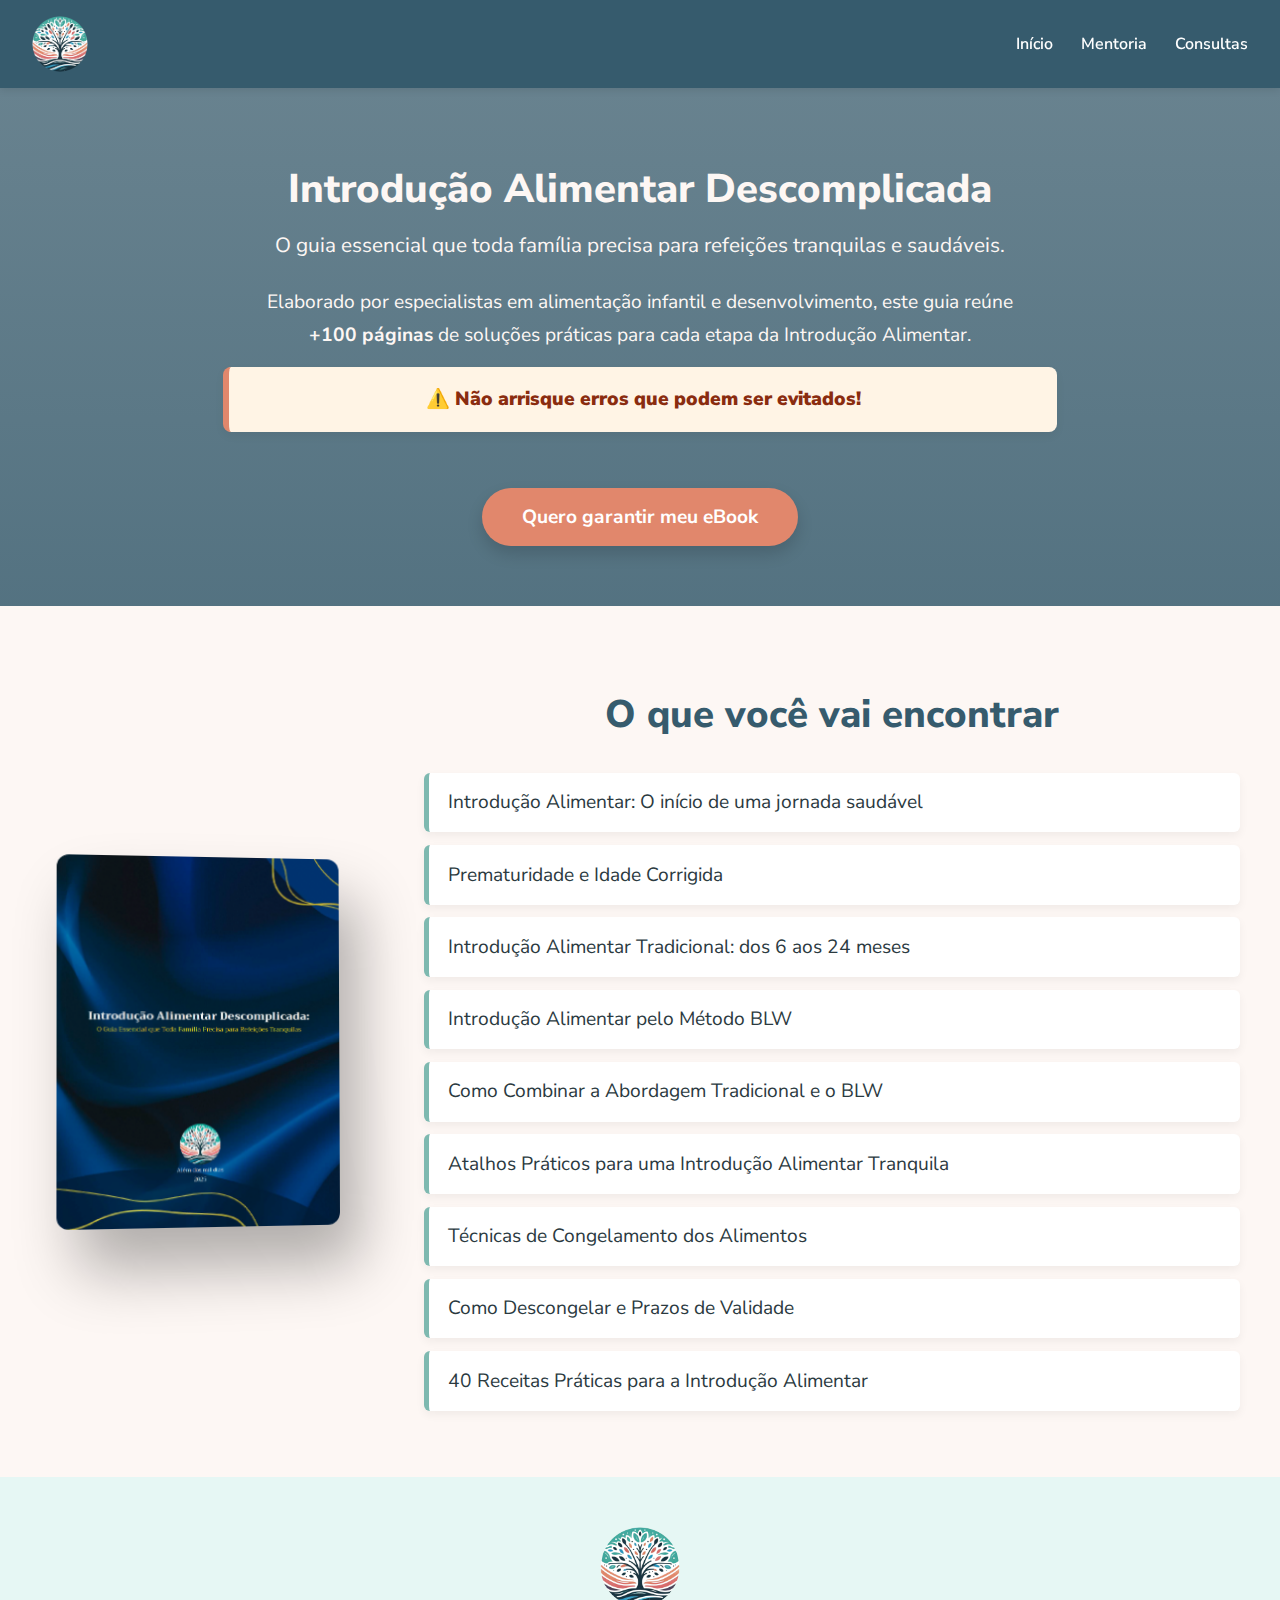
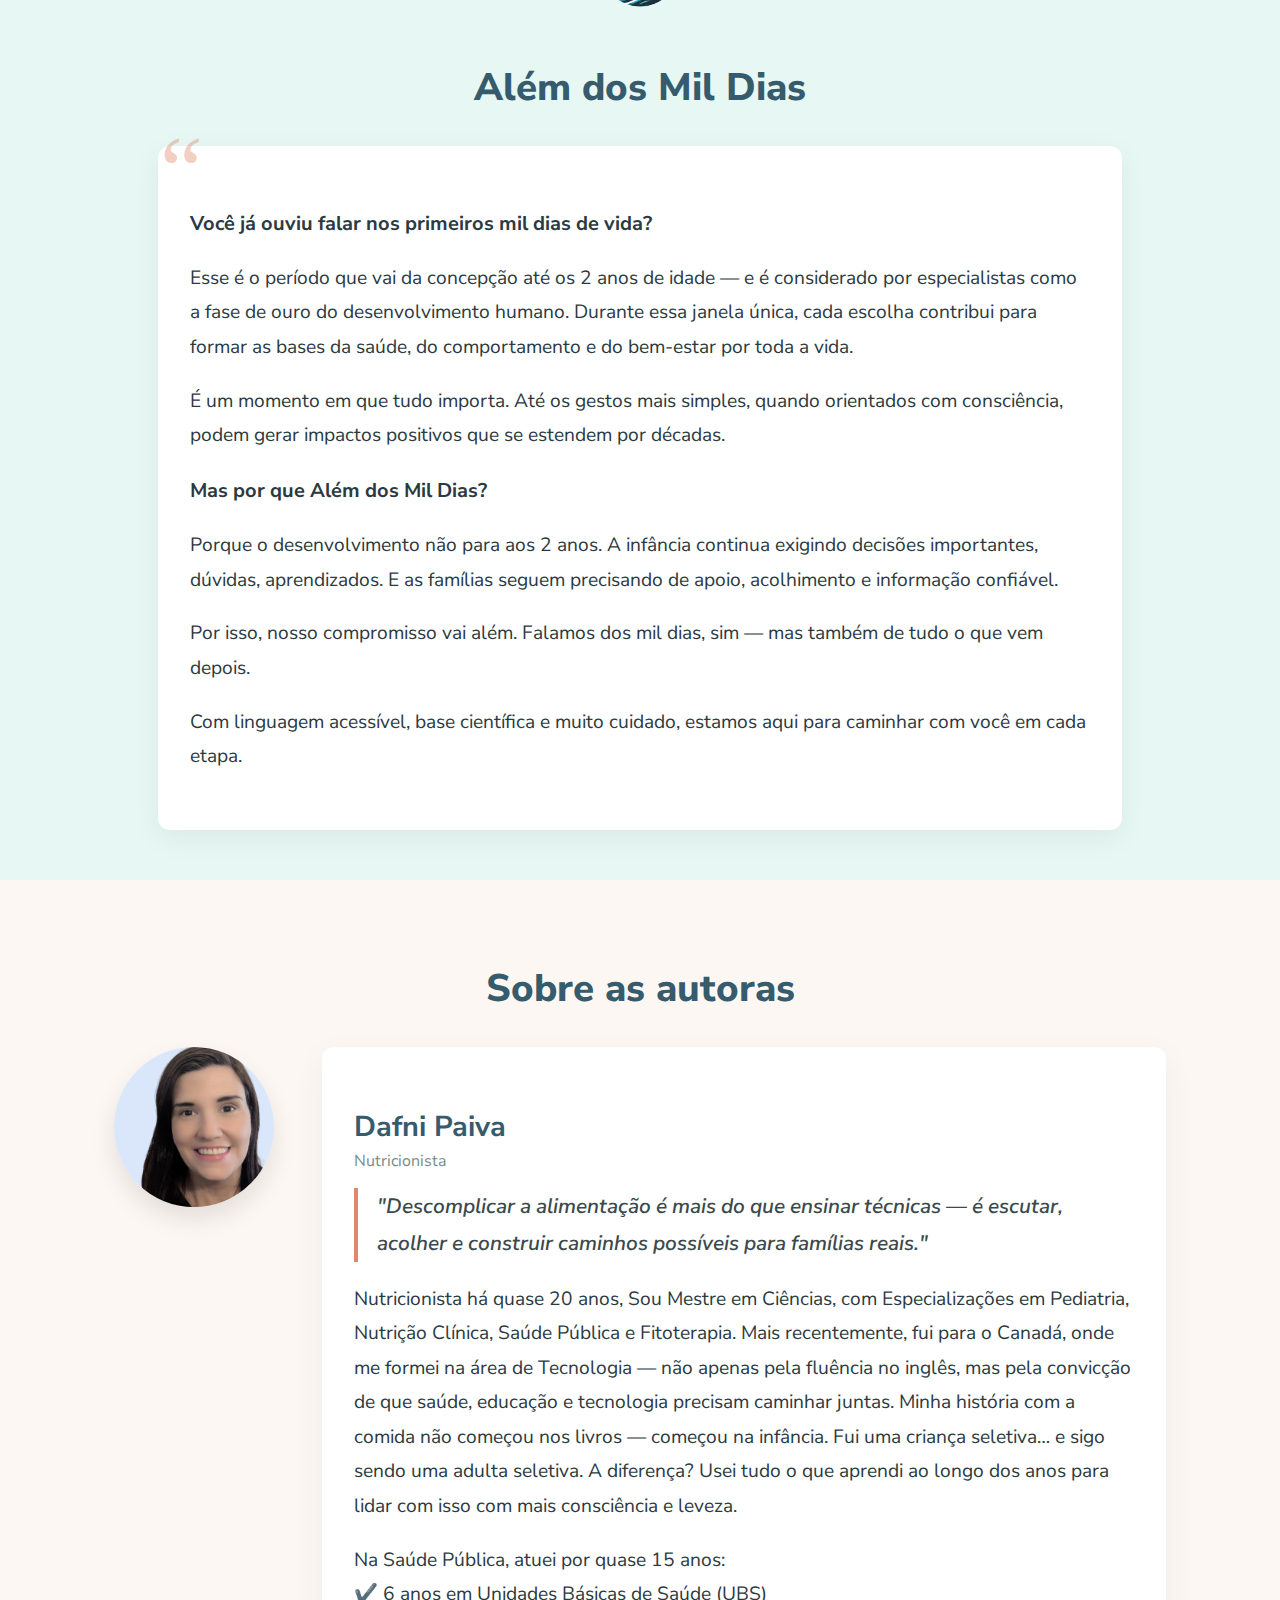
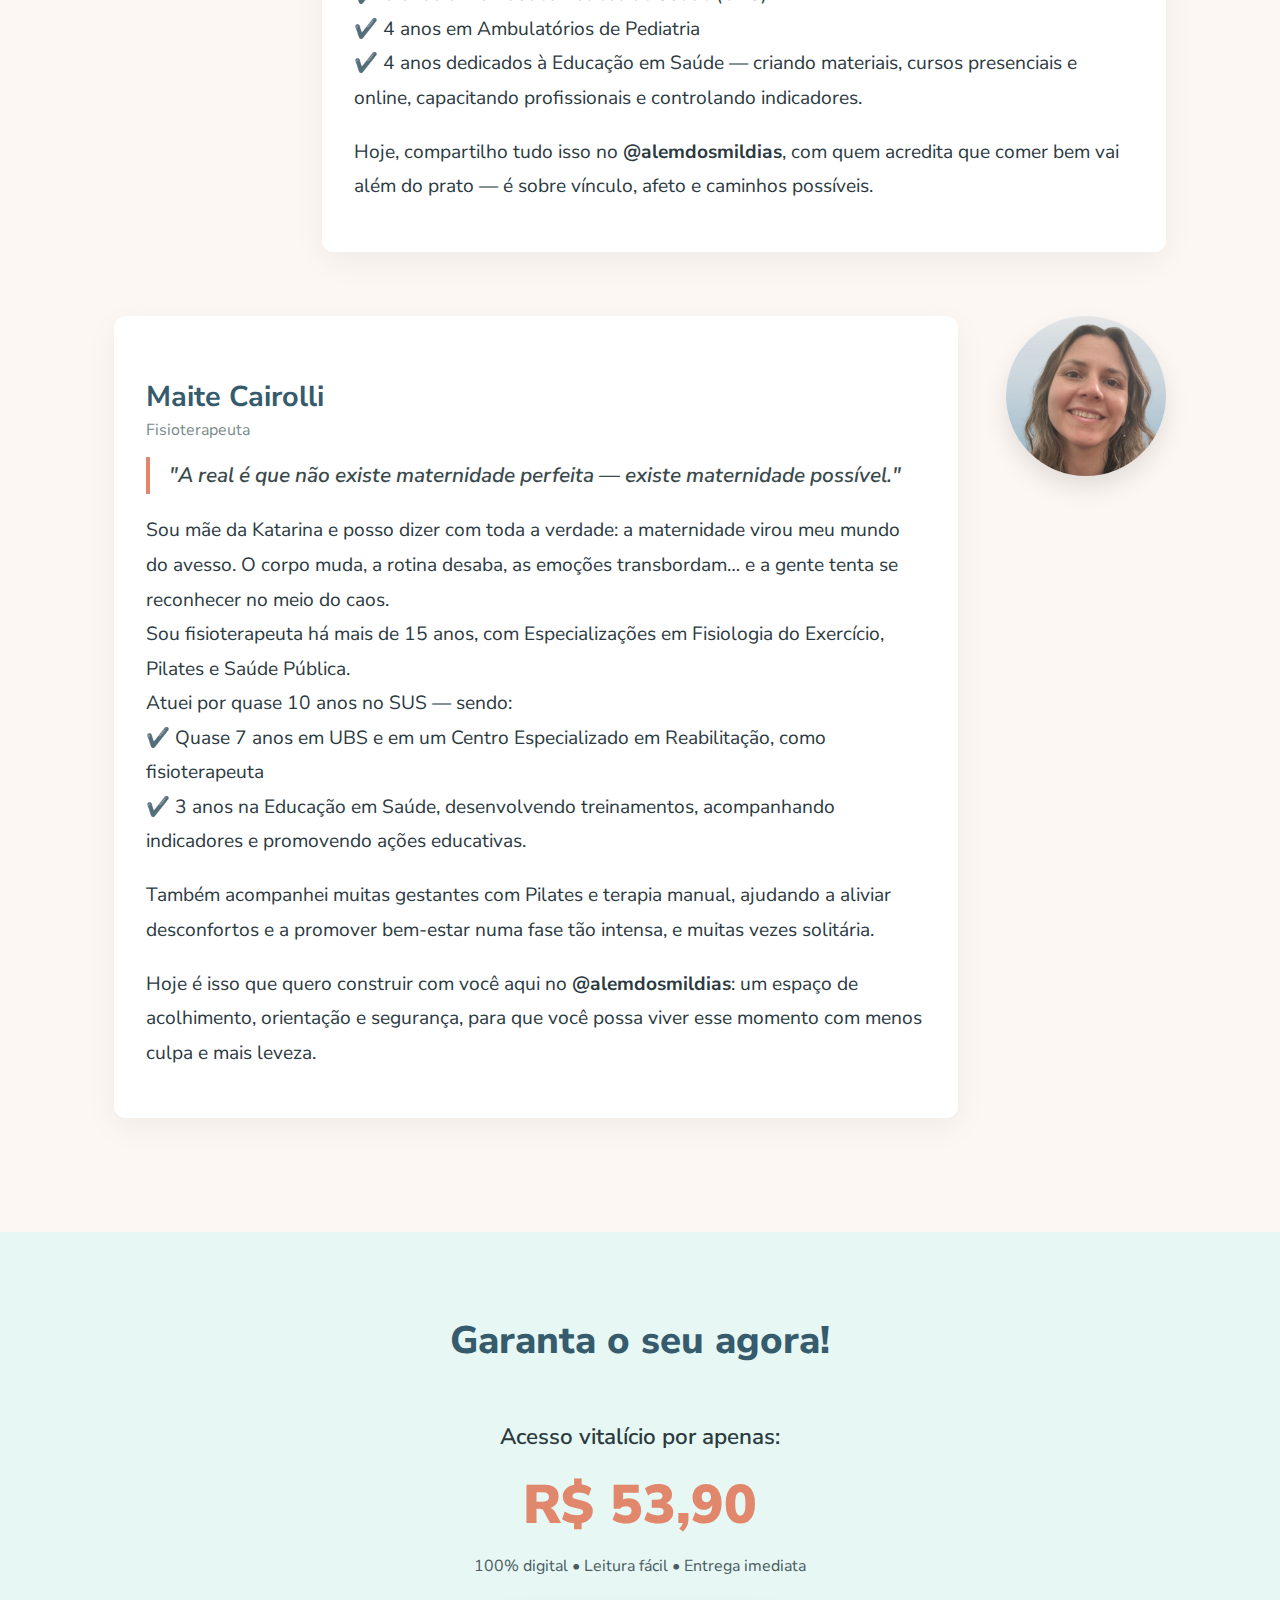
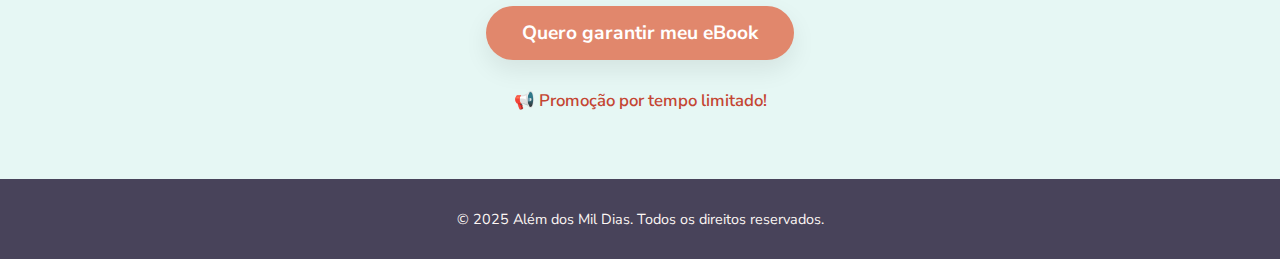
==== ebook.html @ b0664af7 "Primeiro commit do site Além dos Mil Dias" ====
<!DOCTYPE html>
<html lang="pt-br">
<head>
  <meta charset="UTF-8">
  <meta name="viewport" content="width=device-width, initial-scale=1.0">
  <title>Introdução Alimentar Descomplicada</title>
  <link rel="stylesheet" href="style-ebook.css">
  <link href="https://fonts.googleapis.com/css2?family=Nunito+Sans:wght@400;600;800&display=swap" rel="stylesheet">
  <link rel="icon" href="./assets/amd-logo.png" type="image/png">
</head>
<body>

  <!-- Header -->
  <header class="custom-navbar">
    <img src="./assets/amd-logo.png" alt="Logo" class="logo">
    <nav>
      <a href="index.html">Início</a>
      <a href="mentoria.html">Mentoria</a>
      <a href="consulta.html">Consultas</a>
    </nav>
  </header>

  <!-- Hero Section -->
  <section class="hero-ebook">
    <div class="container">
      <h1 class="fade-slide">Introdução Alimentar Descomplicada</h1>
      <p class="sub">O guia essencial que toda família precisa para refeições tranquilas e saudáveis.</p>
      <p>Elaborado por especialistas em alimentação infantil e desenvolvimento, este guia reúne <strong>+100 páginas</strong> de soluções práticas para cada etapa da Introdução Alimentar.</p>
      <p class="frase-alerta">⚠️ <strong>Não arrisque erros que podem ser evitados!</strong></p>
      <a href="#comprar" class="btn">Quero garantir meu eBook</a>
    </div>
  </section>

  <!-- Conteúdo -->
  <section id="conteudo" class="conteudos">
    <div class="container conteudo-flex">
      <div class="capa-ebook">
        <img src="./assets/capa-ebook-IA.png" alt="Capa do eBook Introdução Alimentar Descomplicada" />
      </div>
      <div class="conteudo-textos">
        <h2 class="section-title">O que você vai encontrar</h2>
        <ul>
          <li>Introdução Alimentar: O início de uma jornada saudável</li>
          <li>Prematuridade e Idade Corrigida</li>
          <li>Introdução Alimentar Tradicional: dos 6 aos 24 meses</li>
          <li>Introdução Alimentar pelo Método BLW</li>
          <li>Como Combinar a Abordagem Tradicional e o BLW</li>
          <li>Atalhos Práticos para uma Introdução Alimentar Tranquila</li>
          <li>Técnicas de Congelamento dos Alimentos</li>
          <li>Como Descongelar e Prazos de Validade</li>
          <li>40 Receitas Práticas para a Introdução Alimentar</li>
        </ul>
      </div>
    </div>
  </section>
  
<!-- Além dos Mil Dias -->
<section class="sobre-projeto">
    <div class="container">
      <img
        src="./assets/amd-logo.png"
        alt="Logo Além dos Mil Dias"
        class="logo-projeto"
      />
      <h2 class="section-title">Além dos Mil Dias</h2>
      <div class="box-texto card-estilo">
        <span class="aspas">“</span>
        <p class="intro">
          Você já ouviu falar nos primeiros mil dias de vida?
        </p>
        <p>
          Esse é o período que vai da concepção até os 2 anos de idade — e é considerado por especialistas como a fase de ouro do desenvolvimento humano. Durante essa janela única, cada escolha contribui para formar as bases da saúde, do comportamento e do bem-estar por toda a vida.
        </p>
        <p>
          É um momento em que tudo importa. Até os gestos mais simples, quando orientados com consciência, podem gerar impactos positivos que se estendem por décadas.
        </p>
        <p class="intro">
          Mas por que Além dos Mil Dias?
        </p>
        <p>
          Porque o desenvolvimento não para aos 2 anos. A infância continua exigindo decisões importantes, dúvidas, aprendizados. E as famílias seguem precisando de apoio, acolhimento e informação confiável.
        </p>
        <p>
        Por isso, nosso compromisso vai além. Falamos dos mil dias, sim — mas também de tudo o que vem depois.
        </p>
        <p>
          Com linguagem acessível, base científica e muito cuidado, estamos aqui para caminhar com você em cada etapa.
        </p>
      </div>
    </div>
  </section>
  
<!-- Sobre as autoras -->
<section class="autoras-bloco">
    <div class="container">
      <h2 class="section-title">Sobre as autoras</h2>
  
      <div class="bio-box">
        <div class="bio-img">
          <img src="./assets/dafni.png" alt="Dafni Paiva">
        </div>
        <div class="bio-texto">
          <h3>Dafni Paiva <span>Nutricionista</span></h3>
          <p class="quote">"Descomplicar a alimentação é mais do que ensinar técnicas — é escutar, acolher e construir caminhos possíveis para famílias reais."</p>
          <p>Nutricionista há quase 20 anos, Sou Mestre em Ciências, com Especializações em Pediatria, Nutrição Clínica, Saúde Pública e Fitoterapia.
            Mais recentemente, fui para o Canadá, onde me formei na área de Tecnologia — não apenas pela fluência no inglês, mas pela convicção de que saúde, educação e tecnologia precisam caminhar juntas. Minha história com a comida não começou nos livros — começou na infância.
            Fui uma criança seletiva… e sigo sendo uma adulta seletiva.
            A diferença? Usei tudo o que aprendi ao longo dos anos para lidar com isso com mais consciência e leveza.</p>
          <p>Na Saúde Pública, atuei por quase 15 anos:<br>
            ✔️ 6 anos em Unidades Básicas de Saúde (UBS)<br>
            ✔️ 4 anos em Ambulatórios de Pediatria<br>
            ✔️ 4 anos dedicados à Educação em Saúde — criando materiais, cursos presenciais e online, capacitando profissionais e controlando indicadores.</p>
          <p>Hoje, compartilho tudo isso no <strong>@alemdosmildias</strong>, com quem acredita que comer bem vai além do prato — é sobre vínculo, afeto e caminhos possíveis.</p>
        </div>
      </div>
  
      <div class="bio-box reverse">
        <div class="bio-img">
          <img src="./assets/maite.png" alt="Maite Cairolli">
        </div>
        <div class="bio-texto">
          <h3>Maite Cairolli <span>Fisioterapeuta</span></h3>
          <p class="quote">"A real é que não existe maternidade perfeita — existe maternidade possível."</p>
          <p>Sou mãe da Katarina e posso dizer com toda a verdade: a maternidade virou meu mundo do avesso. O corpo muda, a rotina desaba, as emoções transbordam… e a gente tenta se reconhecer no meio do caos.<br>   
            Sou fisioterapeuta há mais de 15 anos, com Especializações em Fisiologia do Exercício, Pilates e Saúde Pública.<br>
            Atuei por quase 10 anos no SUS — sendo:<br>
            ✔️ Quase 7 anos em UBS e em um Centro Especializado em Reabilitação, como fisioterapeuta<br>
            ✔️ 3 anos na Educação em Saúde, desenvolvendo treinamentos, acompanhando indicadores e promovendo ações educativas.</p>
            <p>Também acompanhei muitas gestantes com Pilates e terapia manual, ajudando a aliviar desconfortos e a promover bem-estar numa fase tão intensa, e muitas vezes solitária.</p>
          <p> Hoje é isso que quero construir com você aqui no <strong>@alemdosmildias</strong>: um espaço de acolhimento, orientação e segurança, para que você possa viver esse momento com menos culpa e mais leveza.</p>
        </div>
      </div>
    </div>
  </section>
   

  <!-- Oferta -->
  <section class="oferta-simples" id="comprar">
    <div class="container">
      <h2 class="section-title">Garanta o seu agora!</h2>
  
      <div class="oferta-linha">
        <p class="oferta-headline">Acesso vitalício por apenas:</p>
        <p class="preco-livre">R$ 53,90</p>
        <p class="info-extra">100% digital • Leitura fácil • Entrega imediata</p>
  
        <a href="https://pay.kiwify.com.br/9JXPNJC" target="_blank" class="btn-oferta-livre pulse">Quero garantir meu eBook</a>
  
        <p class="oferta-urgencia" id="ofertaUrgencia">📢 Promoção por tempo limitado!</p>
      </div>
    </div>
  </section>  
  
  <!-- Footer -->
  <footer class="footer">
    <p>&copy; 2025 Além dos Mil Dias. Todos os direitos reservados.</p>
  </footer>

  <!-- Script -->
  <script src="ebook.js"></script>
</body>
</html>
---- style-ebook.css ----
/* style-ebook.css */

body {
  margin: 0;
  padding: 0;
  font-family: "Nunito Sans", sans-serif;
  background-color: #fdf7f4;
  color: #2b3a3f;
  scroll-behavior: smooth;
}

.custom-navbar {
  background-color: #365b6d;
  color: white;
  display: flex;
  justify-content: space-between;
  align-items: center;
  padding: 1rem 2rem;
  position: sticky;
  top: 0;
  z-index: 1000;
  box-shadow: 0 2px 8px rgba(0, 0, 0, 0.1);
}
.custom-navbar nav a {
  color: white;
  margin-left: 1.5rem;
  text-decoration: none;
  font-weight: 600;
  transition: color 0.3s;
}
.custom-navbar nav a:hover {
  color: #63bee2;
}
.logo {
  height: 56px;
  width: 56px;
  border-radius: 50%;
}

.hero-ebook {
  background: linear-gradient(rgba(54, 91, 109, 0.75), rgba(54, 91, 109, 0.85));
  padding: 50px 20px 60px;
  text-align: center;
  color: #fdf7f4;
  position: relative;
  overflow: hidden;
}
.hero-ebook h1 {
  font-size: 2.5rem;
  font-weight: 800;
  margin-bottom: 1rem;
  max-width: 90%;
  margin-left: auto;
  margin-right: auto;
  line-height: 1.2;
}
.hero-ebook .sub {
  font-size: 1.3rem;
  max-width: 800px;
  margin: 0 auto 1.5rem;
  font-weight: 400;
  line-height: 1.6;
}
.hero-ebook p {
  font-size: 1.2rem;
  max-width: 780px;
  margin: 0 auto 1rem;
  line-height: 1.7;
}
.frase-alerta {
  background-color: #fff4e5;
  color: #8a2c0f;
  font-size: 1.25rem;
  font-weight: 700;
  padding: 1rem 1.5rem;
  margin: 2rem auto 0;
  max-width: 700px;
  border-left: 6px solid #e1876c;
  border-radius: 8px;
  box-shadow: 0 4px 10px rgba(0, 0, 0, 0.05);
}
.hero-ebook .btn {
  background-color: #e1876c;
  color: white;
  padding: 16px 40px;
  border-radius: 32px;
  text-decoration: none;
  font-weight: bold;
  font-size: 1.2rem;
  transition: all 0.3s ease;
  display: inline-block;
  margin-top: 2.5rem;
  box-shadow: 0 8px 16px rgba(0, 0, 0, 0.15);
}
.hero-ebook .btn:hover {
  background-color: #d46e59;
  transform: scale(1.05);
}
@media (max-width: 768px) {
  .hero-ebook h1 {
    font-size: 2rem;
  }
}

section {
  padding: 50px 20px;
}
.container {
  max-width: 1200px;
  margin: 0 auto;
}
.section-title {
  font-size: 2.4rem;
  text-align: center;
  color: #365b6d;
  margin-bottom: 2rem;
  font-weight: 800;
}

/* Conteúdo */
.conteudo-flex {
  display: flex;
  flex-direction: column;
  align-items: center;
  gap: 2rem;
}
.capa-ebook {
  flex: 0 0 320px;
  display: flex;
  align-items: center;
  justify-content: center;
}
.capa-ebook img {
  max-width: 280px;
  width: 100%;
  border-radius: 12px;
  transform: perspective(1000px) rotateY(6deg) rotateX(1deg) scale(1.015);
  box-shadow: 20px 40px 60px rgba(0, 0, 0, 0.3);
}
.conteudo-textos ul {
  list-style: none;
  padding-left: 0;
}
.conteudo-textos ul li {
  background-color: #ffffff;
  margin-bottom: 0.8rem;
  padding: 0.9rem 1.2rem;
  border-left: 5px solid #7eb9b0;
  border-radius: 6px;
  box-shadow: 0 4px 10px rgba(0, 0, 0, 0.05);
  font-size: 1.2rem;
  color: #2b3a3f;
  line-height: 1.6;
}
@media (min-width: 768px) {
  .conteudo-flex {
    flex-direction: row;
    align-items: center;
    justify-content: center;
  }
  .capa-ebook {
    flex: 0 0 320px;
  }
  .conteudo-textos {
    flex: 1;
    padding-left: 2rem;
  }
}

/* Além dos Mil Dias */
.sobre-projeto {
  background-color: #e6f7f4;
  padding: 50px 20px;
  text-align: center;
}

.logo-projeto {
  width: 80px;
  height: 80px;
  border-radius: 50%;
  margin-bottom: 1rem;
}

.card-estilo {
  background-color: #ffffff;
  border-radius: 12px;
  padding: 2.5rem 2rem;
  box-shadow: 0 8px 30px rgba(0, 0, 0, 0.06);
  max-width: 900px;
  margin: 2rem auto 0;
  position: relative;
  text-align: left;
}

.card-estilo .aspas {
  font-size: 6rem;
  line-height: 1;
  color: #e1876c;
  position: absolute;
  top: -24px;
  left: 2px;
  font-family: serif;
  opacity: 0.4;
}

.card-estilo p {
  font-size: 1.2rem;
  color: #2b3a3f;
  line-height: 1.8;
  margin-bottom: 1rem;
}

.card-estilo .intro {
  font-weight: 700;
  font-size: 1.25rem;
  color: #2b3a3f;
  margin-bottom: 1rem;
}

/* Autoras */
.autoras-bloco {
  background-color: #fdf7f4;
  padding: 50px 20px;
}

.bio-box {
  display: flex;
  flex-direction: column;
  align-items: center;
  margin-bottom: 4rem;
  gap: 2rem;
}

.bio-box.reverse {
  flex-direction: column-reverse;
}

.bio-img img {
  width: 160px;
  height: 160px;
  border-radius: 50%;
  object-fit: cover;
  box-shadow: 0 12px 24px rgba(0, 0, 0, 0.1);
  transform: translateY(0);
  transition: transform 0.3s ease;
}

.bio-img img:hover {
  transform: translateY(-6px);
}

.bio-texto {
  background-color: #ffffff;
  padding: 2rem;
  border-radius: 12px;
  box-shadow: 0 10px 32px rgba(0, 0, 0, 0.05);
  max-width: 780px;
  text-align: left;
}

.bio-texto h3 {
  font-size: 1.8rem;
  color: #365b6d;
  margin-bottom: 0.5rem;
}

.bio-texto h3 span {
  display: block;
  font-size: 1rem;
  font-weight: 400;
  color: #7a8b8c;
  margin-top: 0.2rem;
}

.bio-texto .quote {
  font-style: italic;
  font-weight: 600;
  font-size: 1.3rem;
  margin: 1rem 0;
  padding-left: 1.2rem;
  border-left: 4px solid #e1876c;
  color: #3a4a4c;
}

.bio-texto p {
  font-size: 1.2rem;
  line-height: 1.8;
  color: #2b3a3f;
  margin-bottom: 1rem;
}

@media (min-width: 768px) {
  .bio-box {
    flex-direction: row;
    align-items: flex-start;
    justify-content: center;
    gap: 3rem;
  }

  .bio-box.reverse {
    flex-direction: row-reverse;
  }

  .bio-img {
    flex-shrink: 0;
  }

  .bio-texto {
    flex: 1;
  }
}

@media (max-width: 767px) {
    .bio-box.reverse {
      flex-direction: column;
    }
  }

/* Oferta */
.oferta-simples {
    background-color: #e6f7f4;
    padding: 50px 20px;
    text-align: center;
  }
  
  .oferta-linha {
    max-width: 780px;
    margin: 0 auto;
    display: flex;
    flex-direction: column;
    gap: 0.8rem;
    align-items: center;
  }
  
  .oferta-headline {
    font-size: 1.4rem;
    color: #2b3a3f;
    font-weight: 600;
    margin-bottom: 0.2rem;
  }
  
  .preco-livre {
    font-size: 3.4rem;
    color: #e1876c;
    font-weight: 900;
    margin: 0;
  }
  
  .info-extra {
    font-size: 1rem;
    color: #4b5b5f;
    margin-top: 0;
    margin-bottom: 1rem;
  }
  
  .btn-oferta-livre {
    background-color: #e1876c;
    color: white;
    padding: 14px 36px;
    font-size: 1.2rem;
    font-weight: bold;
    text-decoration: none;
    border-radius: 32px;
    transition: background 0.3s ease, transform 0.2s ease;
    box-shadow: 0 10px 24px rgba(0, 0, 0, 0.08);
  }
  
  .btn-oferta-livre:hover {
    background-color: #d46e59;
    transform: scale(1.05);
  }
  
  .oferta-urgencia {
    font-size: 1.05rem;
    font-weight: 600;
    color: #c44532;
    margin-top: 1rem;
    animation: piscar 1.5s infinite;
  }
  
  /* Animação de piscar a urgência */
  @keyframes piscar {
    0%, 100% { opacity: 1; }
    50% { opacity: 0.3; }
  }
  
  
/* Footer */
.footer {
  background-color: #48435a;
  color: #fdf7f4;
  text-align: center;
  padding: 1rem;
  font-size: 0.9rem;
}

/* Animações */
@keyframes pulse {
  0% {
    transform: scale(1);
    box-shadow: 0 0 0 0 rgba(225, 135, 108, 0.7);
  }
  70% {
    transform: scale(1.05);
    box-shadow: 0 0 0 10px rgba(225, 135, 108, 0);
  }
  100% {
    transform: scale(1);
    box-shadow: 0 0 0 0 rgba(225, 135, 108, 0);
  }
}
.pulse {
  animation: pulse 1.8s infinite;
}
@keyframes fadeSlide {
  0% {
    opacity: 0;
    transform: translateY(-20px);
  }
  100% {
    opacity: 1;
    transform: translateY(0);
  }
}
.fade-slide {
  animation: fadeSlide 1s ease-in-out;
}
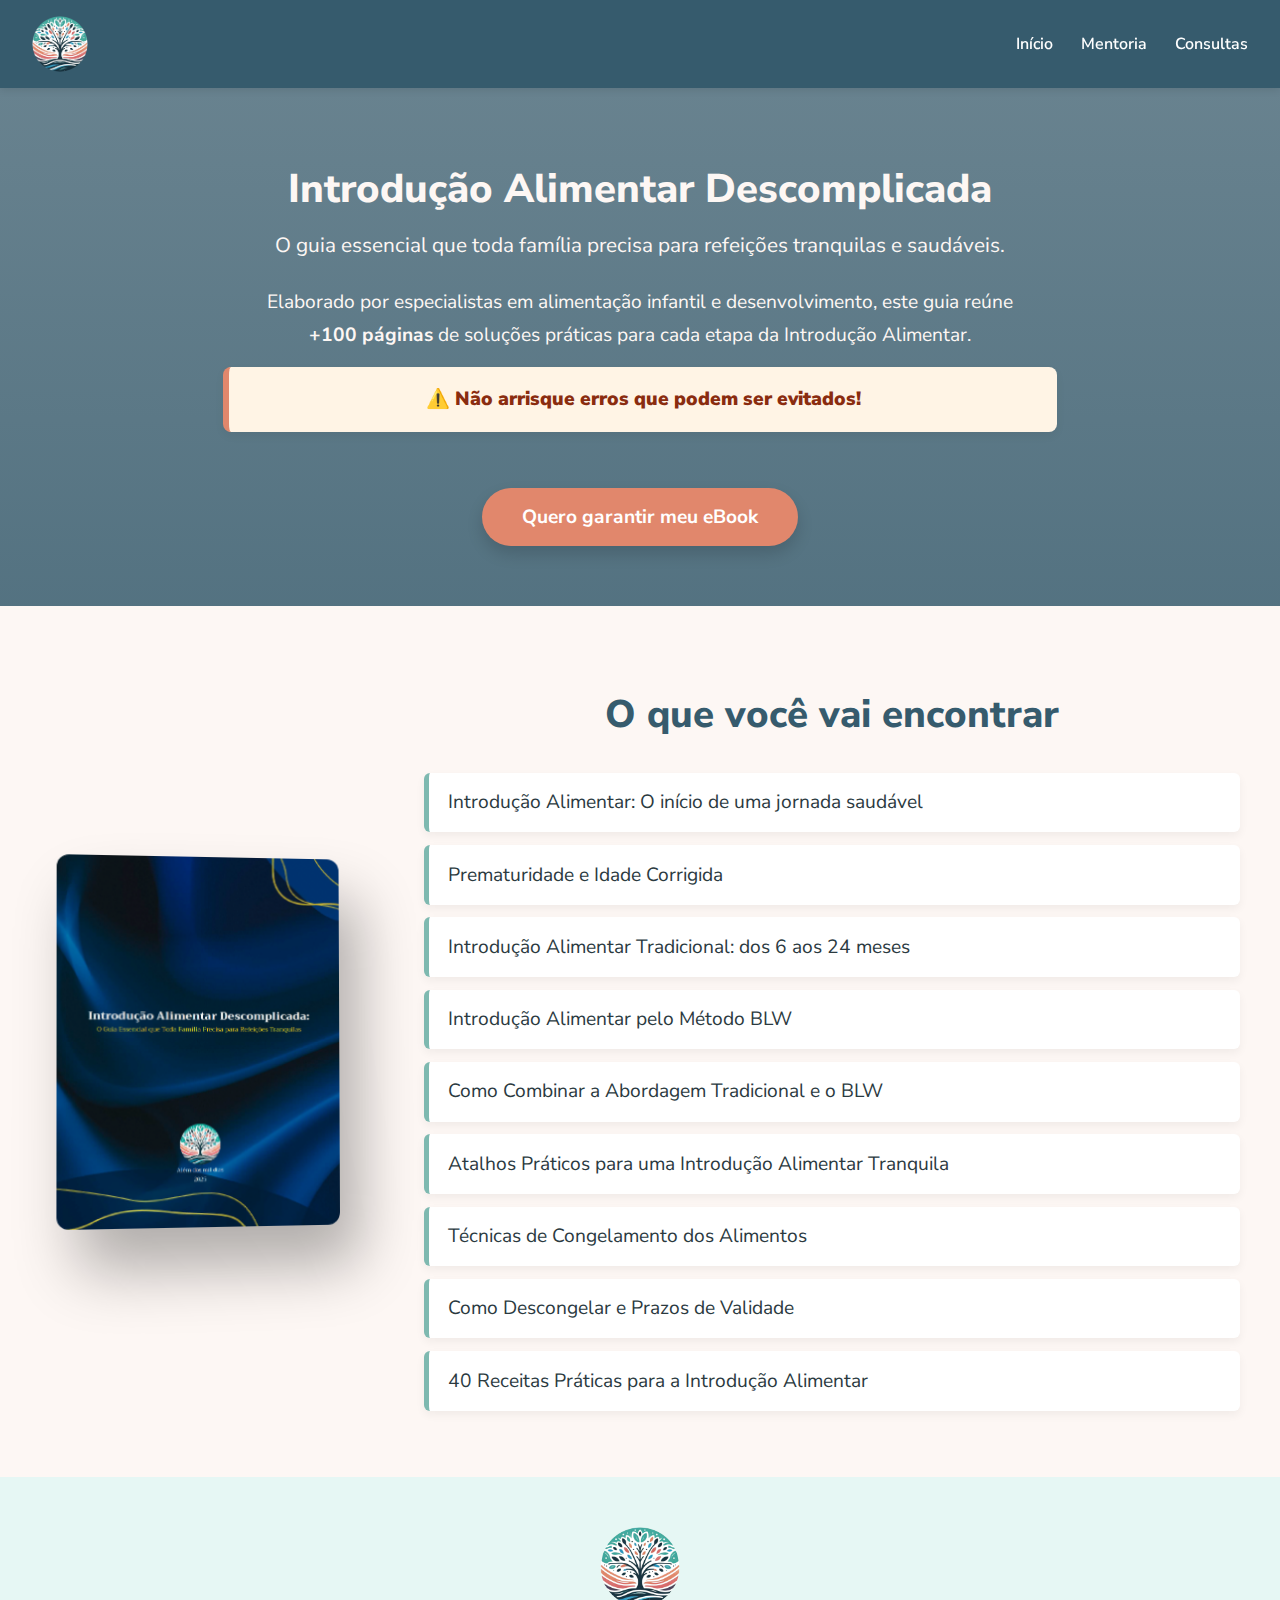
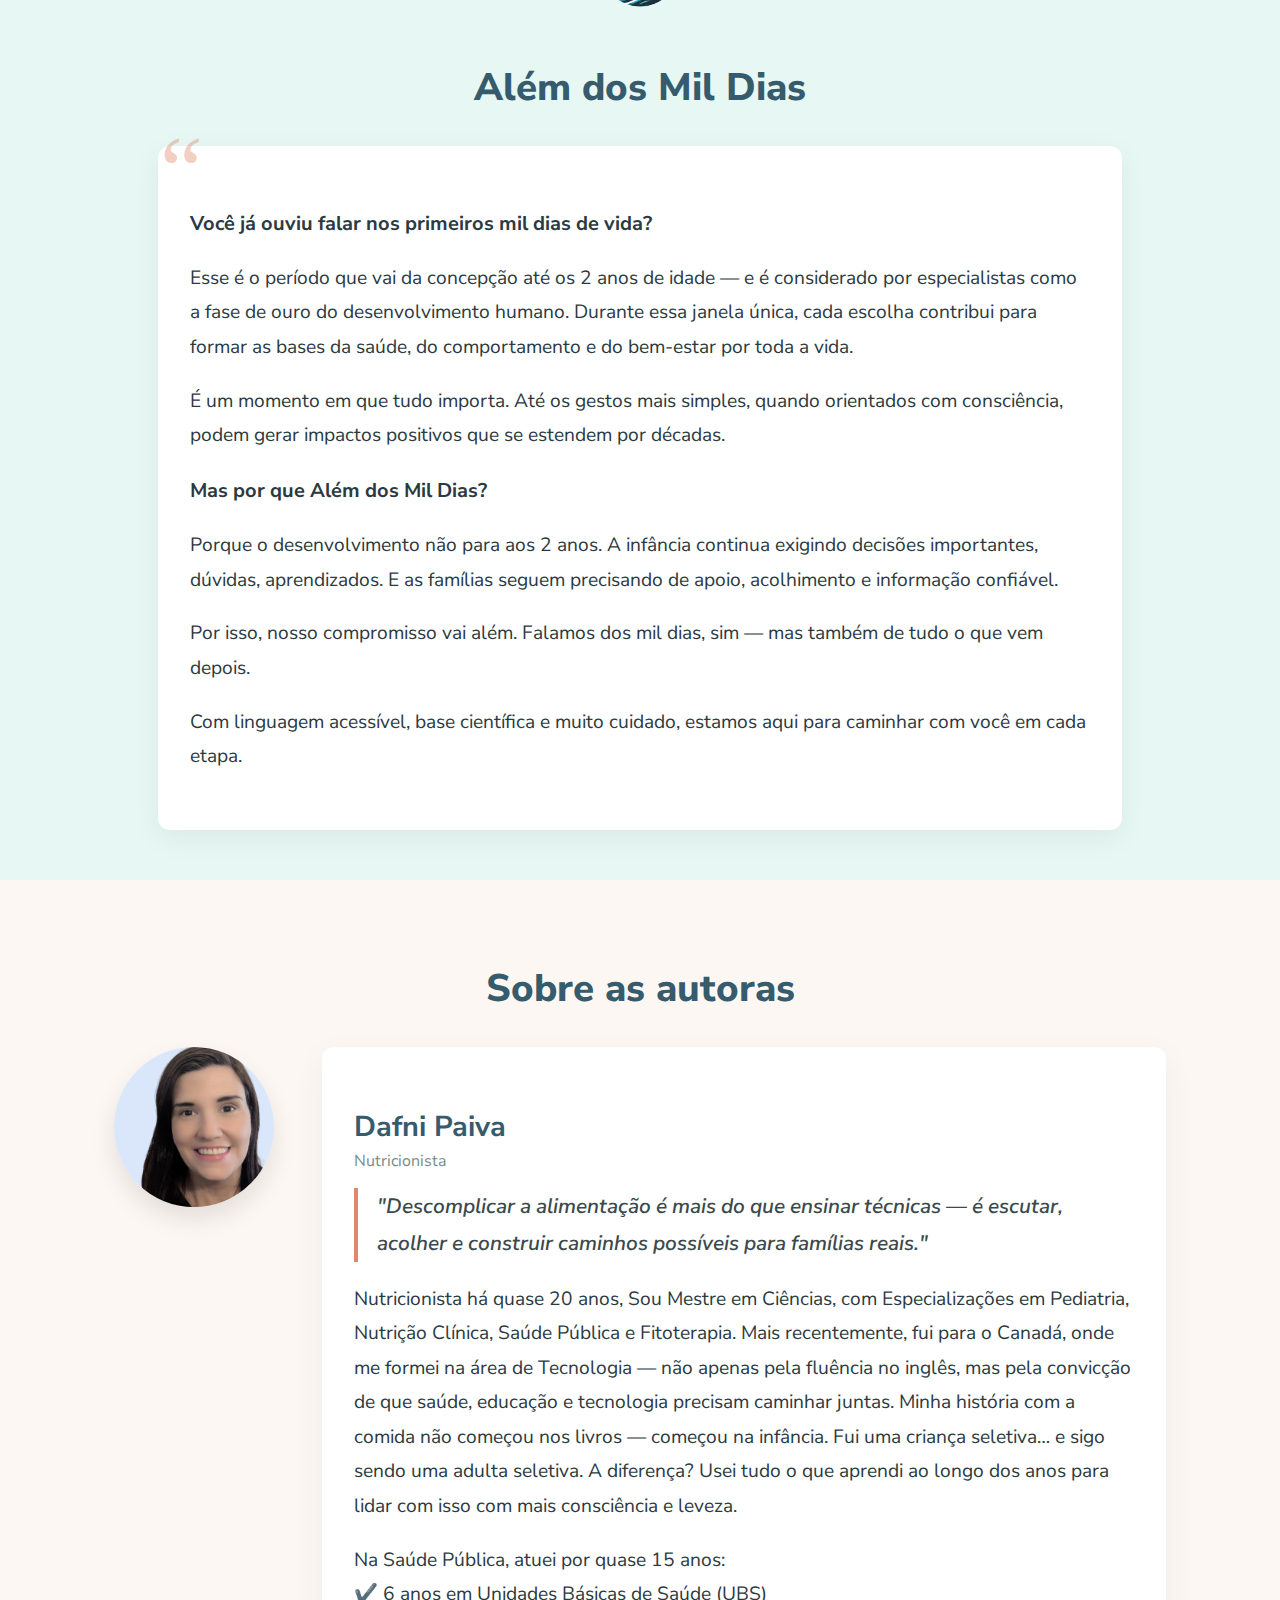
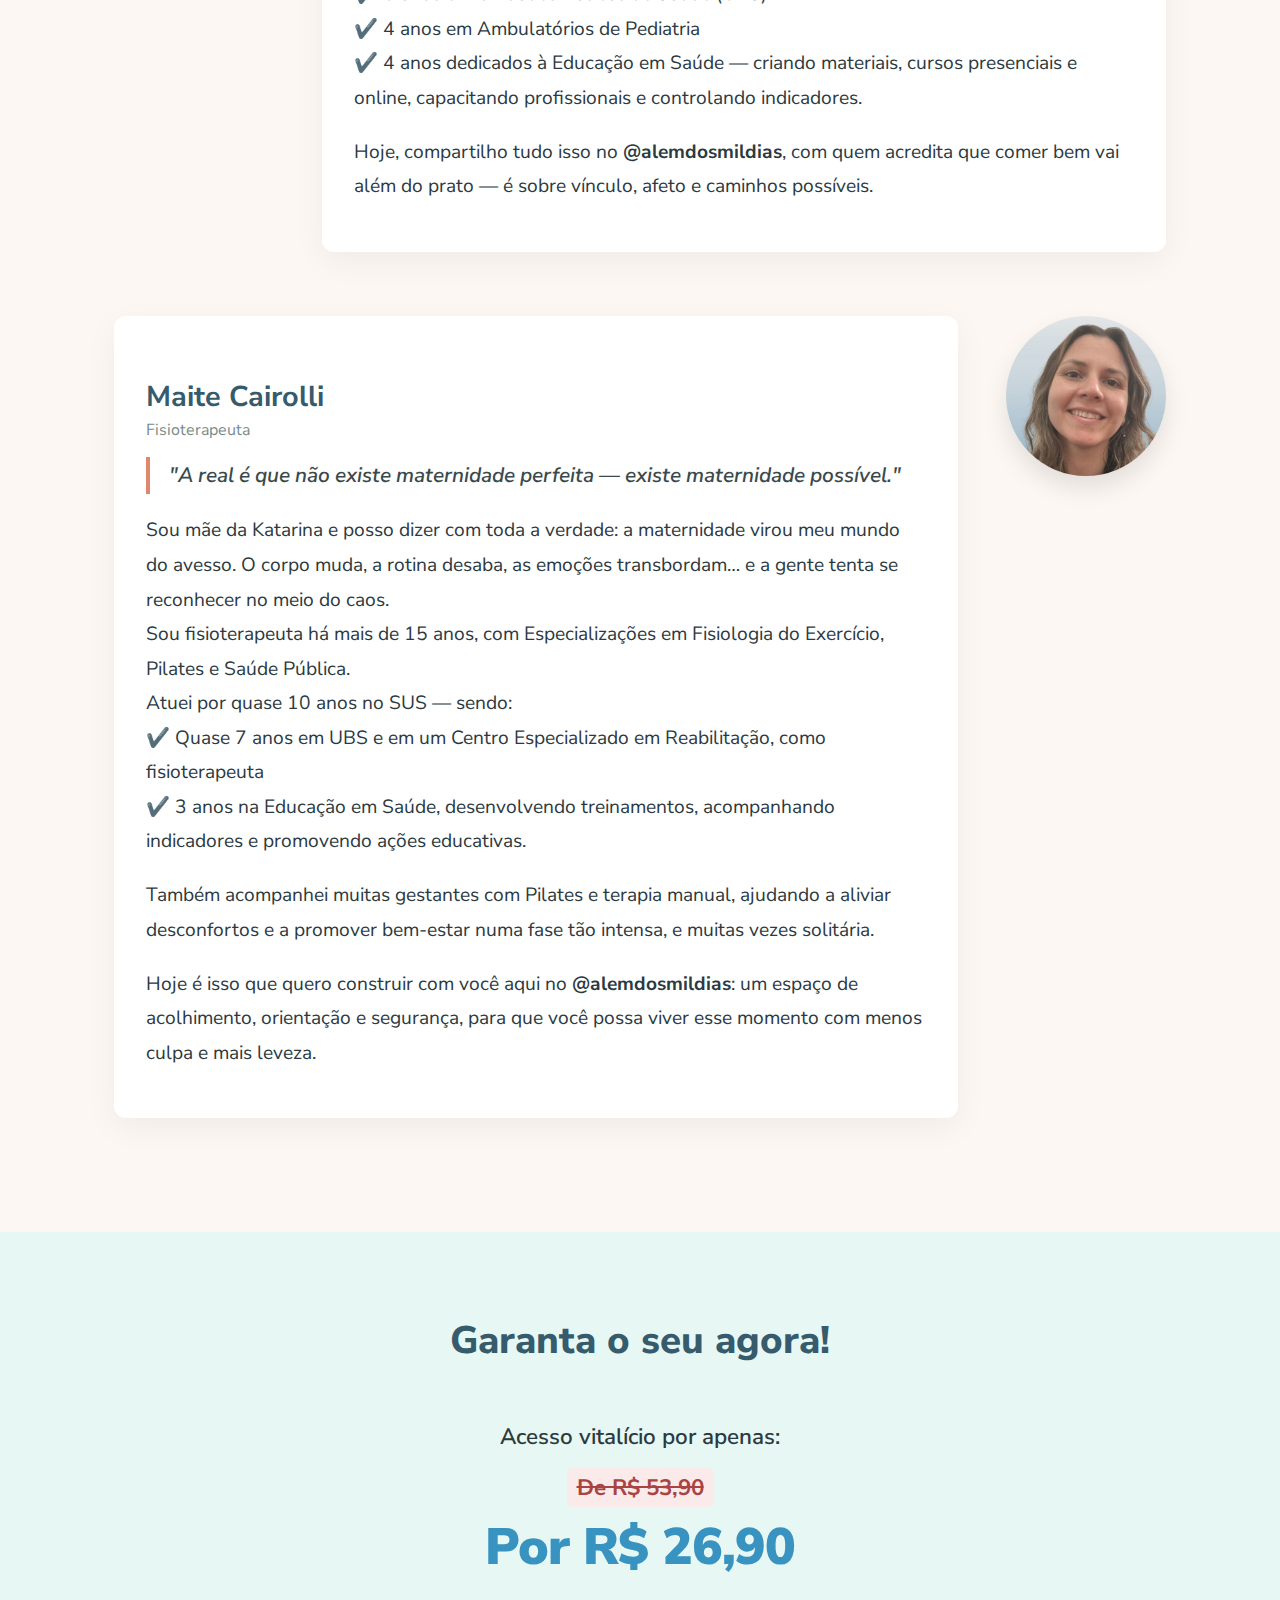
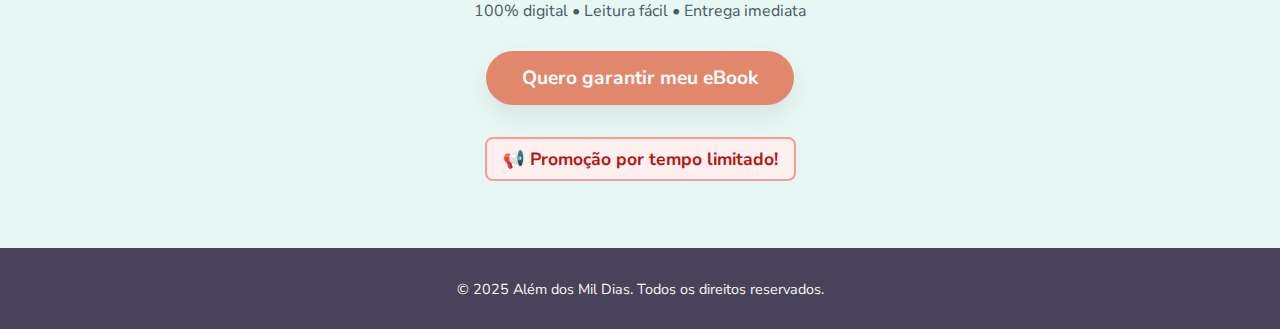
==== commit e292c494: "Melhora destaque de preço no ebook e estilo de urgência" ====
--- a/ebook.html
+++ b/ebook.html
@@ -141,10 +141,13 @@
   
       <div class="oferta-linha">
         <p class="oferta-headline">Acesso vitalício por apenas:</p>
-        <p class="preco-livre">R$ 53,90</p>
+        <div class="preco-destaque">
+          <p class="preco-antigo">De R$ 53,90</p>
+          <p class="preco-atual">Por R$ 26,90</p>          
+        </div>
         <p class="info-extra">100% digital • Leitura fácil • Entrega imediata</p>
   
-        <a href="https://pay.kiwify.com.br/9JXPNJC" target="_blank" class="btn-oferta-livre pulse">Quero garantir meu eBook</a>
+        <a href="https://pay.kiwify.com.br/OAHks97" target="_blank" class="btn-oferta-livre pulse">Quero garantir meu eBook</a>
   
         <p class="oferta-urgencia" id="ofertaUrgencia">📢 Promoção por tempo limitado!</p>
       </div>
--- a/style-ebook.css
+++ b/style-ebook.css
@@ -383,7 +383,50 @@
     0%, 100% { opacity: 1; }
     50% { opacity: 0.3; }
   }
-  
+
+/* Preço antigo e atual com mais destaque */
+.preco-antigo {
+  font-size: 1.4rem;
+  color: #a94442;
+  text-decoration: line-through;
+  background-color: #fbeaea;
+  padding: 4px 10px;
+  border-radius: 6px;
+  display: inline-block;
+  font-weight: bold;
+  margin: 0;
+}
+
+.preco-atual {
+  font-size: 3.2rem;
+  color: #3893c1;
+  font-weight: 900;
+  margin: 0.3rem 0;
+  animation: destaqueZoom 1.6s infinite ease-in-out;
+  letter-spacing: -1px;
+}
+
+/* Animação de zoom no preço */
+@keyframes destaqueZoom {
+  0% { transform: scale(1); text-shadow: none; }
+  50% { transform: scale(1.07); text-shadow: 0 0 12px rgba(224, 49, 49, 0.4); }
+  100% { transform: scale(1); text-shadow: none; }
+}
+
+/* Urgência com mais impacto visual */
+.oferta-urgencia {
+  font-size: 1.1rem;
+  font-weight: 700;
+  color: #b41616;
+  background: #fff0f0;
+  padding: 8px 16px;
+  border: 2px solid #ff9999;
+  border-radius: 8px;
+  animation: piscarRapido 1.2s infinite;
+  display: inline-block;
+  margin-top: 1.2rem;
+}
+
   
 /* Footer */
 .footer {
